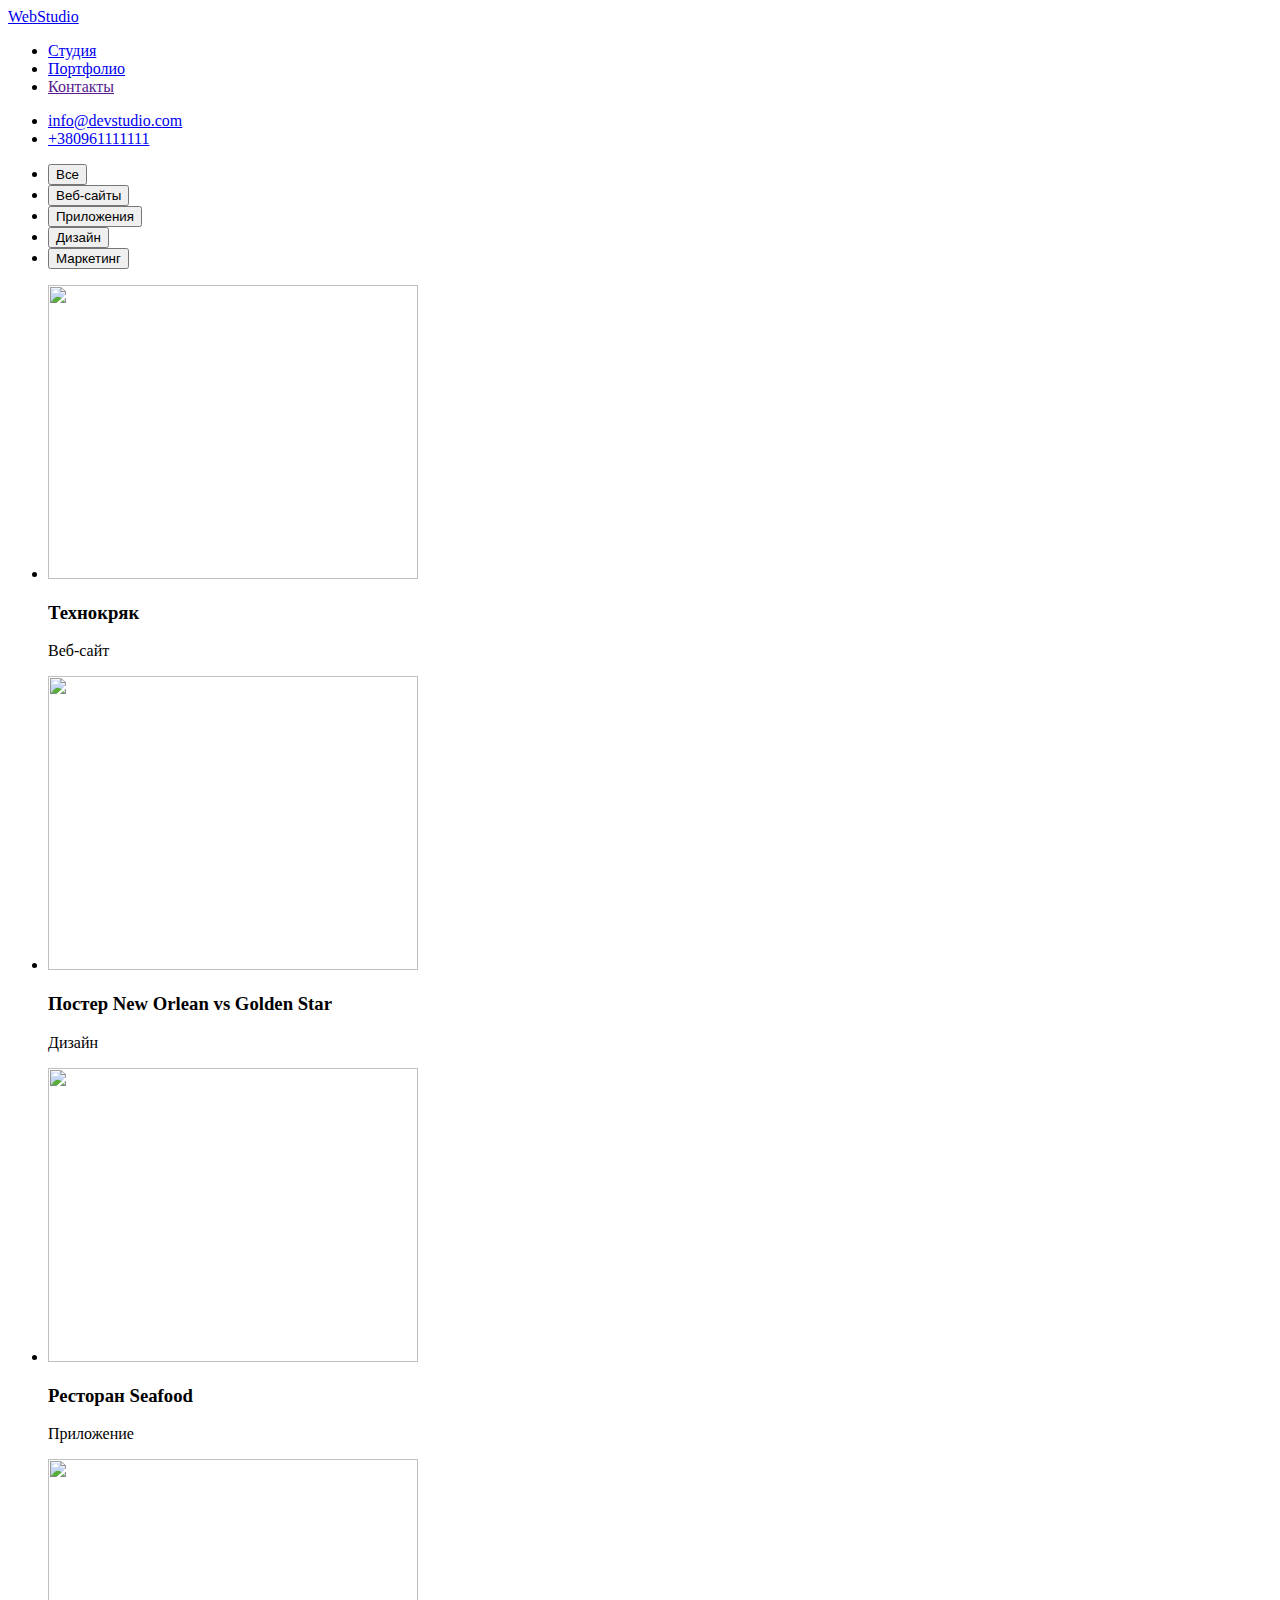
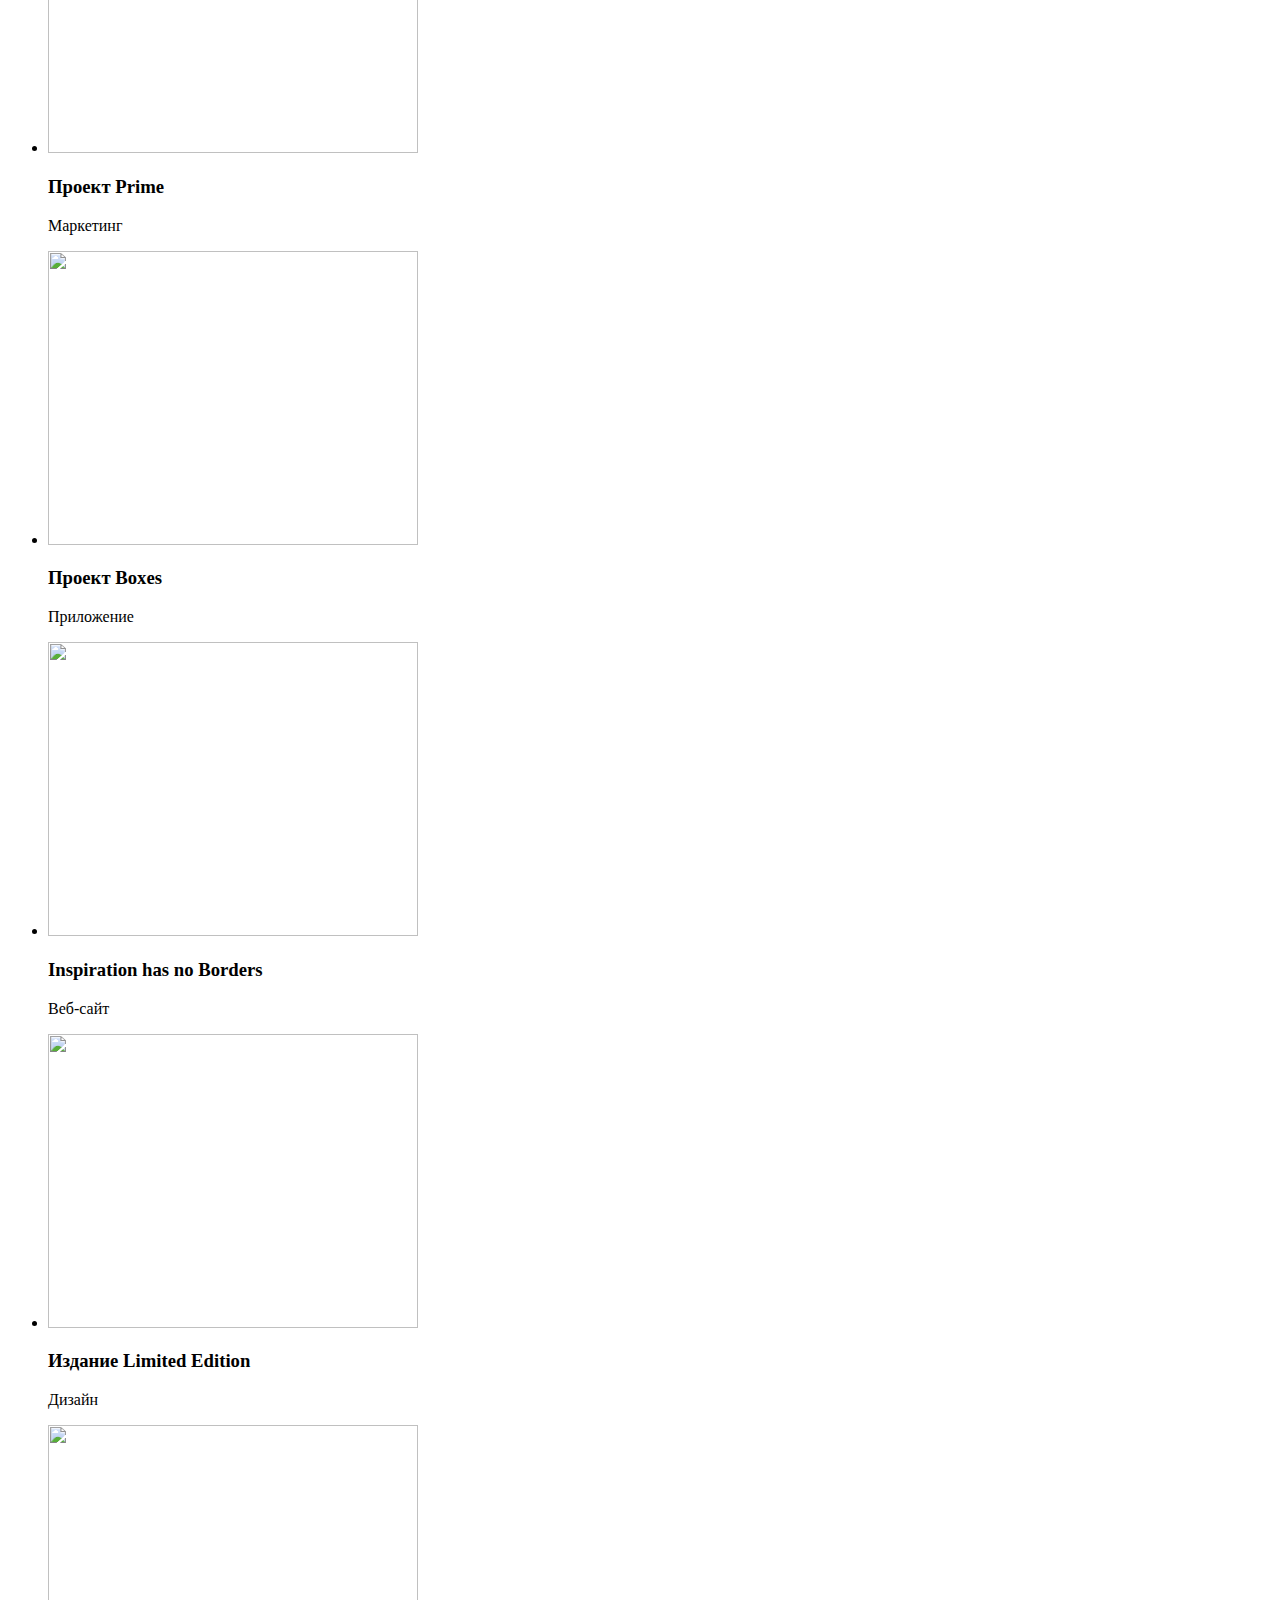
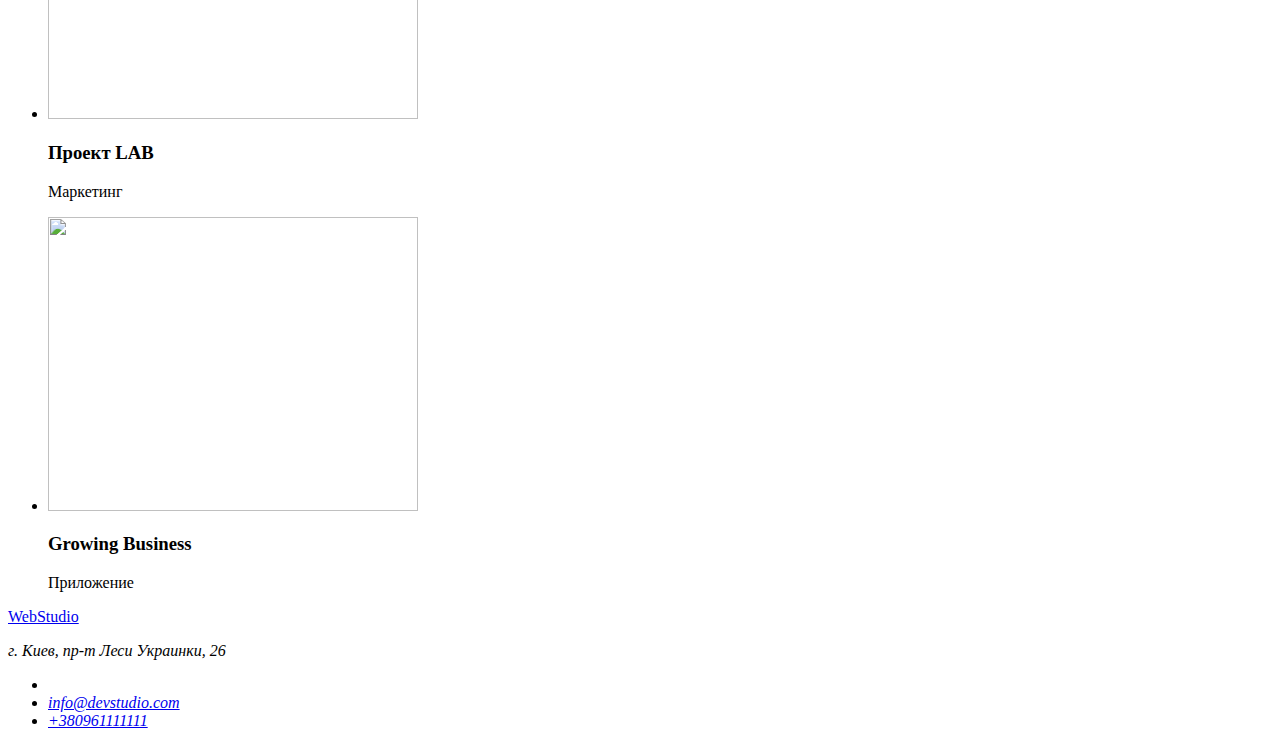
==== Portfolio.html @ 430d6d81 "Add files via upload" ====
<!DOCTYPE html>
<html lang="ru">
<head>
    <meta charset="UTF-8">
    <meta http-equiv="X-UA-Compatible" content="IE=edge">
    <meta name="viewport" content="width=device-width, initial-scale=1.0">
    <title>Студия</title>
    <link rel="preconnect" href="https://fonts.googleapis.com">
    <link rel="preconnect" href="https://fonts.gstatic.com" crossorigin>
    <link href="https://fonts.googleapis.com/css2?family=Raleway:wght@700&family=Roboto:wght@400;500;700;900&display=swap"
        rel="stylesheet">

    <link rel="stylesheet" href="/css/styles.css">
</head>
<body>
    <!--header-->
    <header>
        <nav>
            <a href="/index.html">WebStudio</a>
            <ul>
                <li>
                    <a href="/index.html">Студия</a>
                </li>
                <li>
                    <a href="/Portfolio.html">Портфолио</a>
                </li>
                <li>
                    <a href="">Контакты</a>
                </li>
            </ul>
        </nav>

        <ul>
            <li> <a href="mailto:info@devstudio.com">info@devstudio.com</a></li>
            <li> <a href="tel:+380961111111">+380961111111</a></li>
        </ul>

    </header>




    <!--Main-->
    <main>
        <section>
            <ul>
                <li><button type="button" class="button">Все</button></li>
                <li><button type="button" class="button">Веб-сайты</button></li>
                <li><button type="button" class="button">Приложения</button></li>
                <li><button type="button" class="button">Дизайн</button></li>
                <li><button type="button" class="button">Маркетинг</button></li>

            </ul>
            
            
            
            
                        
      

            <ul>
                <li>
                    <img src="/img/Web 1.png" width="370" height="294" alt="">
                    <h3>Технокряк</h3>
                    <p>Веб-сайт</p>
                </li>
                <li>
                    <img src="/img/Bascketball.png" width="370" height="294" alt="">
                    <h3>Постер New Orlean vs Golden Star</h3>
                    <p>Дизайн</p>
                </li>
                <li>
                    <img src="/img/sea food.png" width="370" height="294" alt="">
                    <h3>Ресторан Seafood</h3>
                    <p>Приложение</p>
                </li>
                <li>
                    <img src="/img/ear.png" width="370" height="294" alt="">
                    <h3>Проект Prime</h3>
                    <p>Маркетинг</p>
                </li>
                <li>
                    <img src="/img/boxes.png" width="370" height="294" alt="">
                    <h3>Проект Boxes</h3>
                    <p>Приложение</p>
                </li>
                <li>
                    <img src="/img/display.png" width="370" height="294" alt="">
                    <h3>Inspiration has no Borders</h3>
                    <p>Веб-сайт</p>
                </li>
                <li>
                    <img src="/img/magazin.png" width="370" height="294" alt="">
                    <h3>Издание Limited Edition</h3>
                    <p>Дизайн</p>
                </li>
                <li>
                    <img src="/img/label.png" width="370" height="294" alt="">
                    <h3>Проект LAB</h3>
                    <p>Маркетинг</p>
                </li>
                <li>
                    <img src="/img/laptop.png" width="370" height="294" alt="">
                    <h3>Growing Business</h3>
                    <p>Приложение</p>
                </li>
                
            </ul>
        </section>

        

        

    </main>




    <footer>
        <a href="/index.html">WebStudio</a>
        <address>
            <p>г. Киев, пр-т Леси Украинки, 26</p>
            <ul>
                <li>
                    <li><a href="mailto:info@devstudio.com ">info@devstudio.com</a></li>
                    <li><a href="tel:+380961111111">+380961111111</a></li>
                </li>
            </ul>
        </address>

    </footer>


    
</body>
</html>
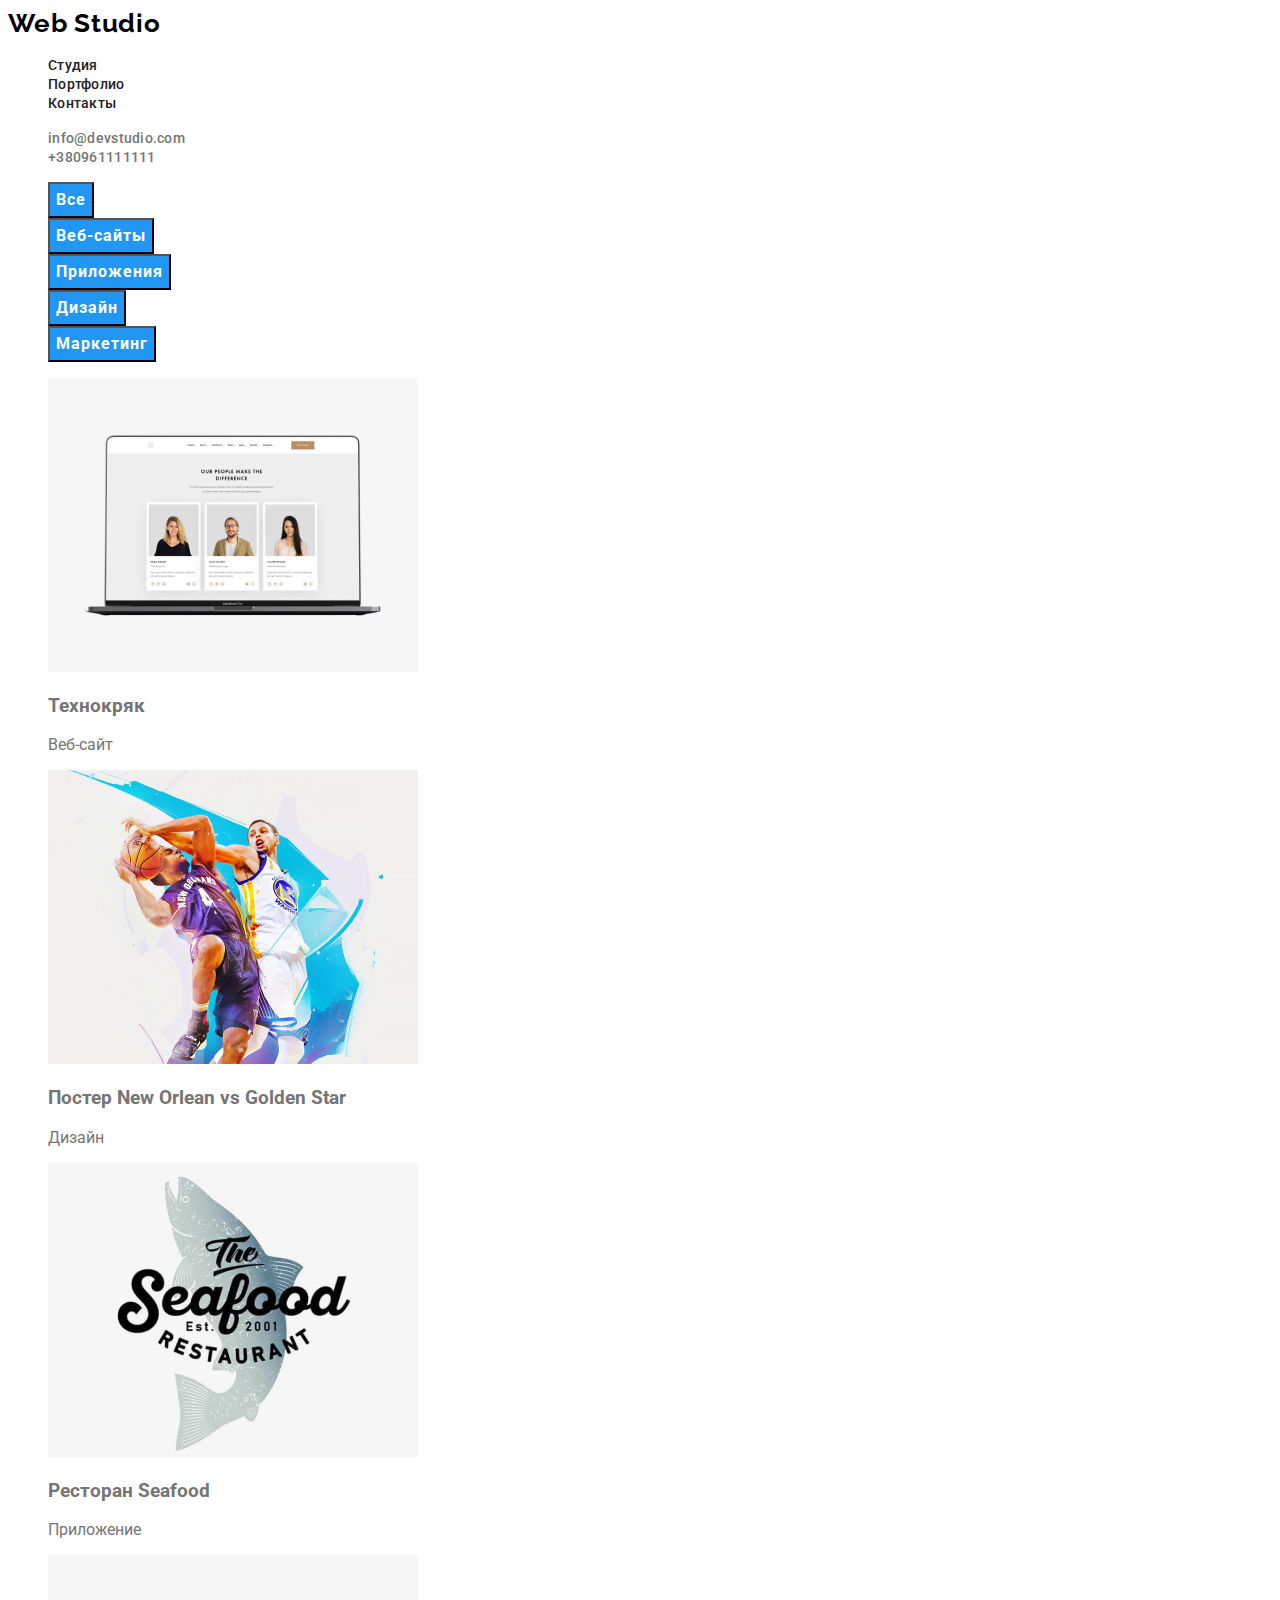
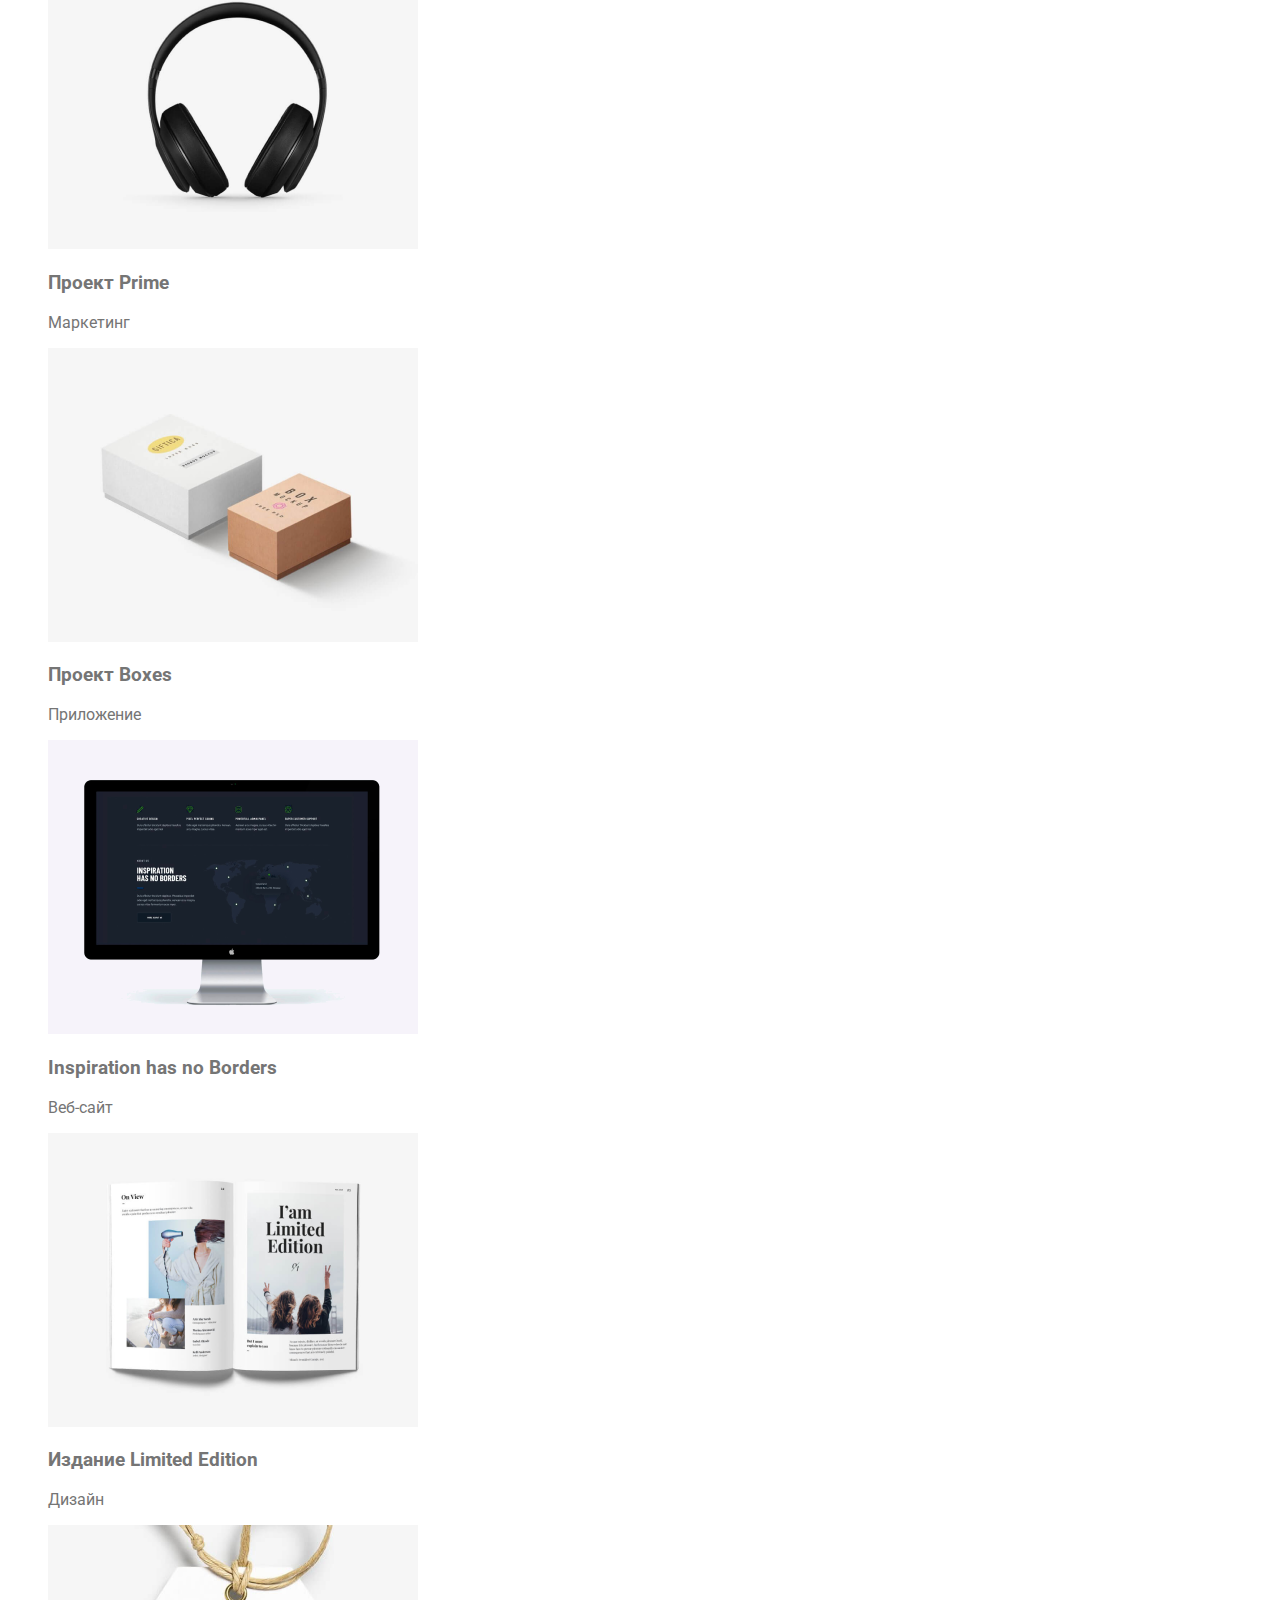
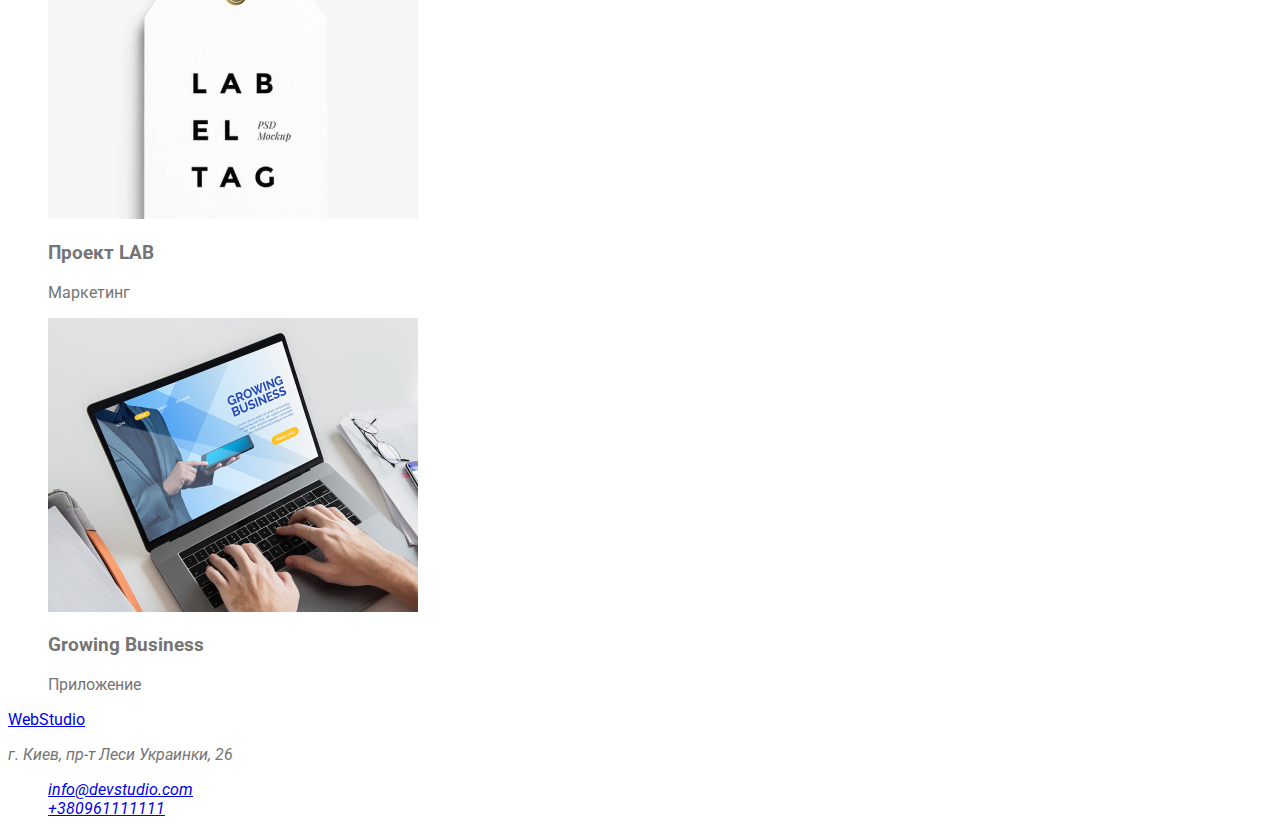
==== commit e15c9e68: "CSS working on" ====
--- a/Portfolio.html
+++ b/Portfolio.html
@@ -16,13 +16,13 @@
     <!--header-->
     <header>
         <nav>
-            <a href="/index.html">WebStudio</a>
-            <ul>
+            <a href="/index.html" class="logo"> <span class="logo" >Web</span> Studio</a>
+            <ul class="site-nav">
                 <li>
-                    <a href="/index.html">Студия</a>
+                    <a href="/index.html" >Студия</a>
                 </li>
                 <li>
-                    <a href="/Portfolio.html">Портфолио</a>
+                    <a href="/Portfolio.html" class="current-page">Портфолио</a>
                 </li>
                 <li>
                     <a href="">Контакты</a>
@@ -30,7 +30,7 @@
             </ul>
         </nav>
 
-        <ul>
+        <ul class="connection" >
             <li> <a href="mailto:info@devstudio.com">info@devstudio.com</a></li>
             <li> <a href="tel:+380961111111">+380961111111</a></li>
         </ul>
--- a/css/styles.css
+++ b/css/styles.css
@@ -0,0 +1,125 @@
+/* main text color: #757575;*/
+/* secondary text color: #212121;  */
+/* белый #FFFFFF */
+/* акцент синий #2196F3 */
+/* первичный цвет фона #E5E5E5; */
+/* вторичный цвет фона #2F303A; */
+/* цвет фона наша команда #F5F4FA */
+
+
+:root {
+    --primary-text-color: #757575;
+    --secondary-text-color: #212121;
+    --accent-color: #2196F3;
+    --accent-second-color: #FFFFFF;
+    --primary-background-color: #e5e5e5;
+    --secondary-background-color: #2F303A;
+    --stuff-background-color: #F5F4FA:
+}
+
+
+body {
+    background-color: #FFFFFF;
+    color: var(--primary-text-color);
+    font-family: Roboto, sans-serif;
+    }
+ul {list-style: none;
+}    
+
+
+.logo {
+    font: Raleway;
+    font-family: 'Raleway';
+font-style: normal;
+font-weight: 700;
+font-size: 26px;
+line-height: 31px;
+letter-spacing: 0.03em;
+text-decoration: none;
+color: #000000;
+}
+
+.web {
+    color: var(--accent-color);
+}
+
+.site-nav a {
+    font-family: 'Roboto';
+font-style: normal;
+font-weight: 500;
+font-size: 14px;
+line-height: 16px;
+letter-spacing: 0.02em;
+color: var(--secondary-text-color);
+text-decoration: none;
+}
+
+.site-nav a:hover,
+.site-nav a:focus {
+    color: var(--accent-color);
+}
+
+/* .current-page{
+    color: var(--accent-color);
+} */
+
+.connection a{
+    font-family: 'Roboto';
+font-style: normal;
+font-weight: 500;
+font-size: 14px;
+line-height: 16px;
+letter-spacing: 0.02em;
+color: var(--primary-text-color);
+text-decoration: none;
+}
+.connection a:hover,
+.connection a:focus {
+    color: var(--accent-color);
+}
+
+/* Main */
+.hero{
+    background-color: var(--secondary-background-color);
+}
+
+.hero-title{
+    font-family: 'Roboto';
+font-style: normal;
+font-weight: 900;
+font-size: 44px;
+line-height: 60px;
+text-align: center;
+letter-spacing: 0.06em;
+text-transform: uppercase;
+color: var(--accent-second-color);
+}
+
+.button{
+    font-family: 'Roboto';
+    font-style: normal;
+    font-weight: 700;
+    font-size: 16px;
+    line-height: 30px;
+    /* identical to box height, or 188% */
+    
+    display: flex;
+    align-items: center;
+    text-align: center;
+    letter-spacing: 0.06em;
+    background-color: var(--accent-color);
+    color: var(--accent-second-color);
+    cursor: pointer;
+}
+
+/* Advantage */
+.advantage-title{
+    font-family: 'Roboto';
+font-style: normal;
+font-weight: 700;
+font-size: 14px;
+line-height: 16px;
+letter-spacing: 0.03em;
+text-transform: uppercase;
+color: var(--secondary-text-color);
+}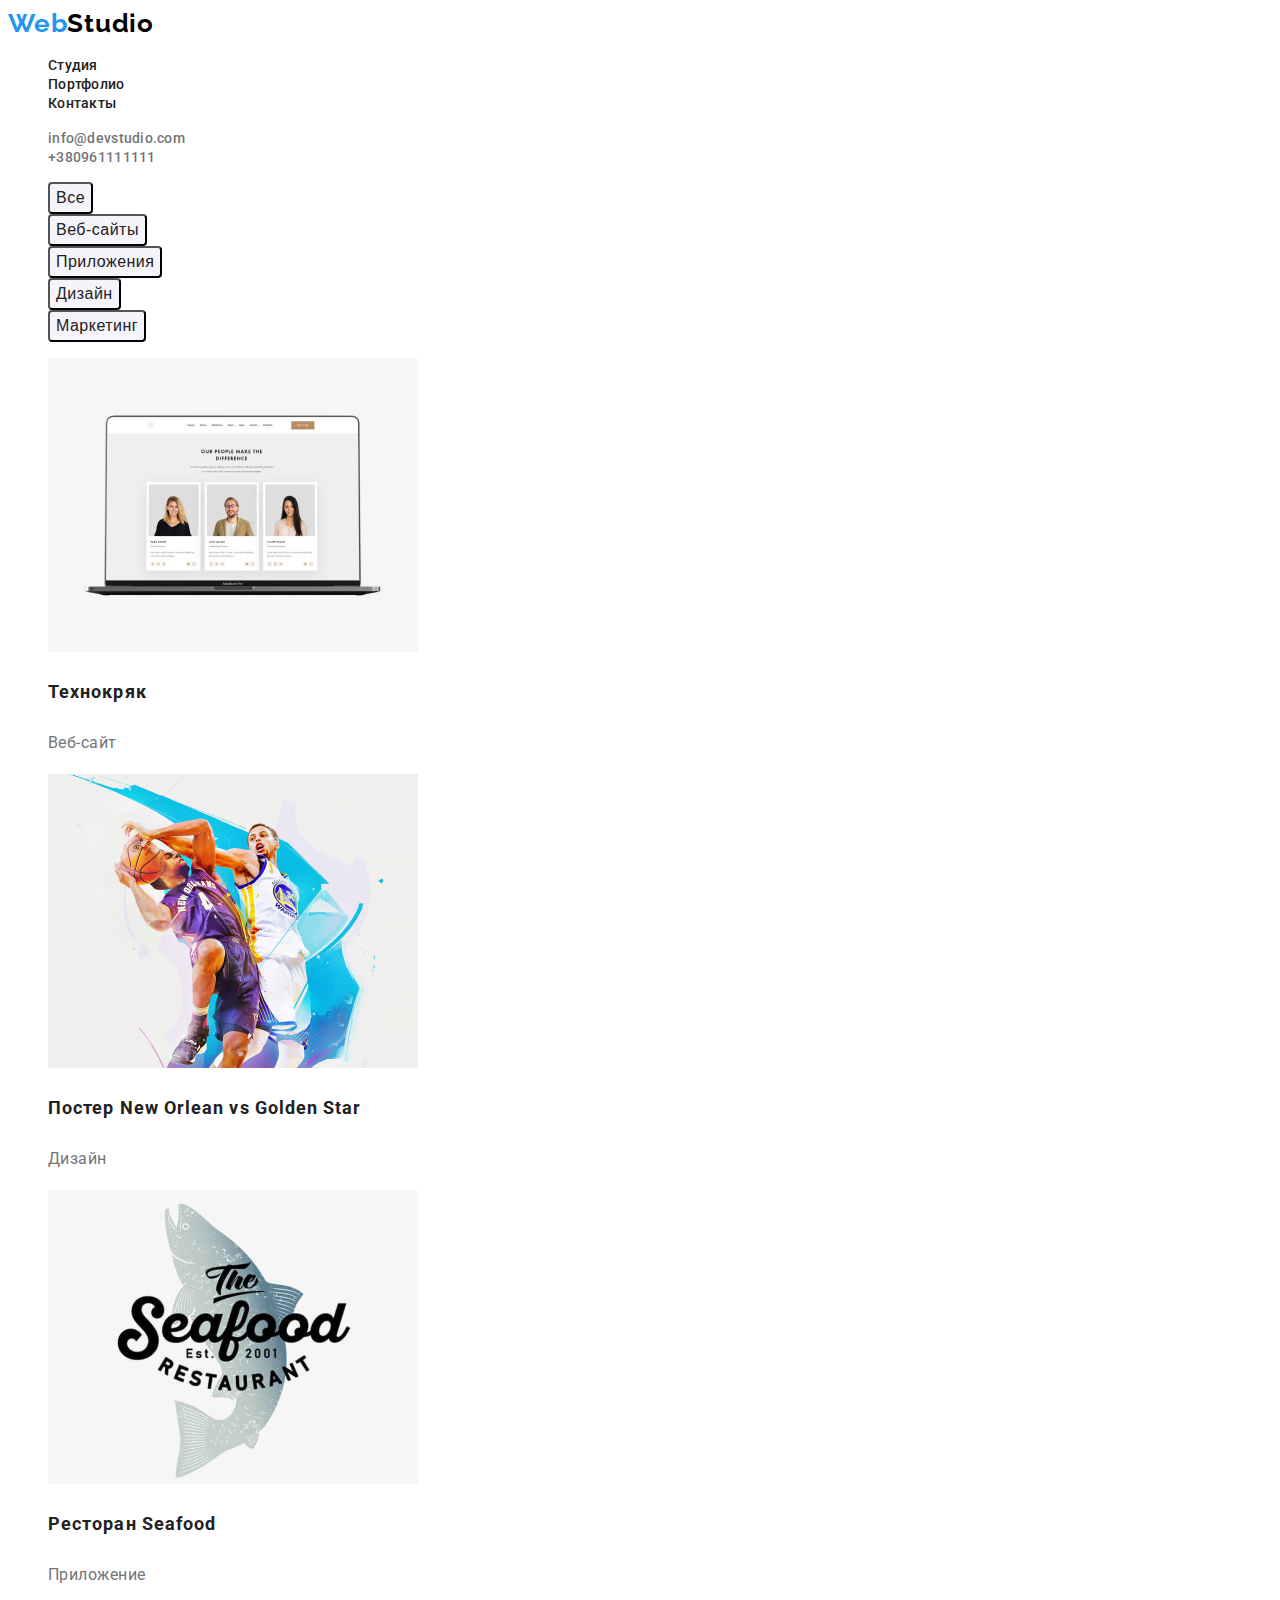
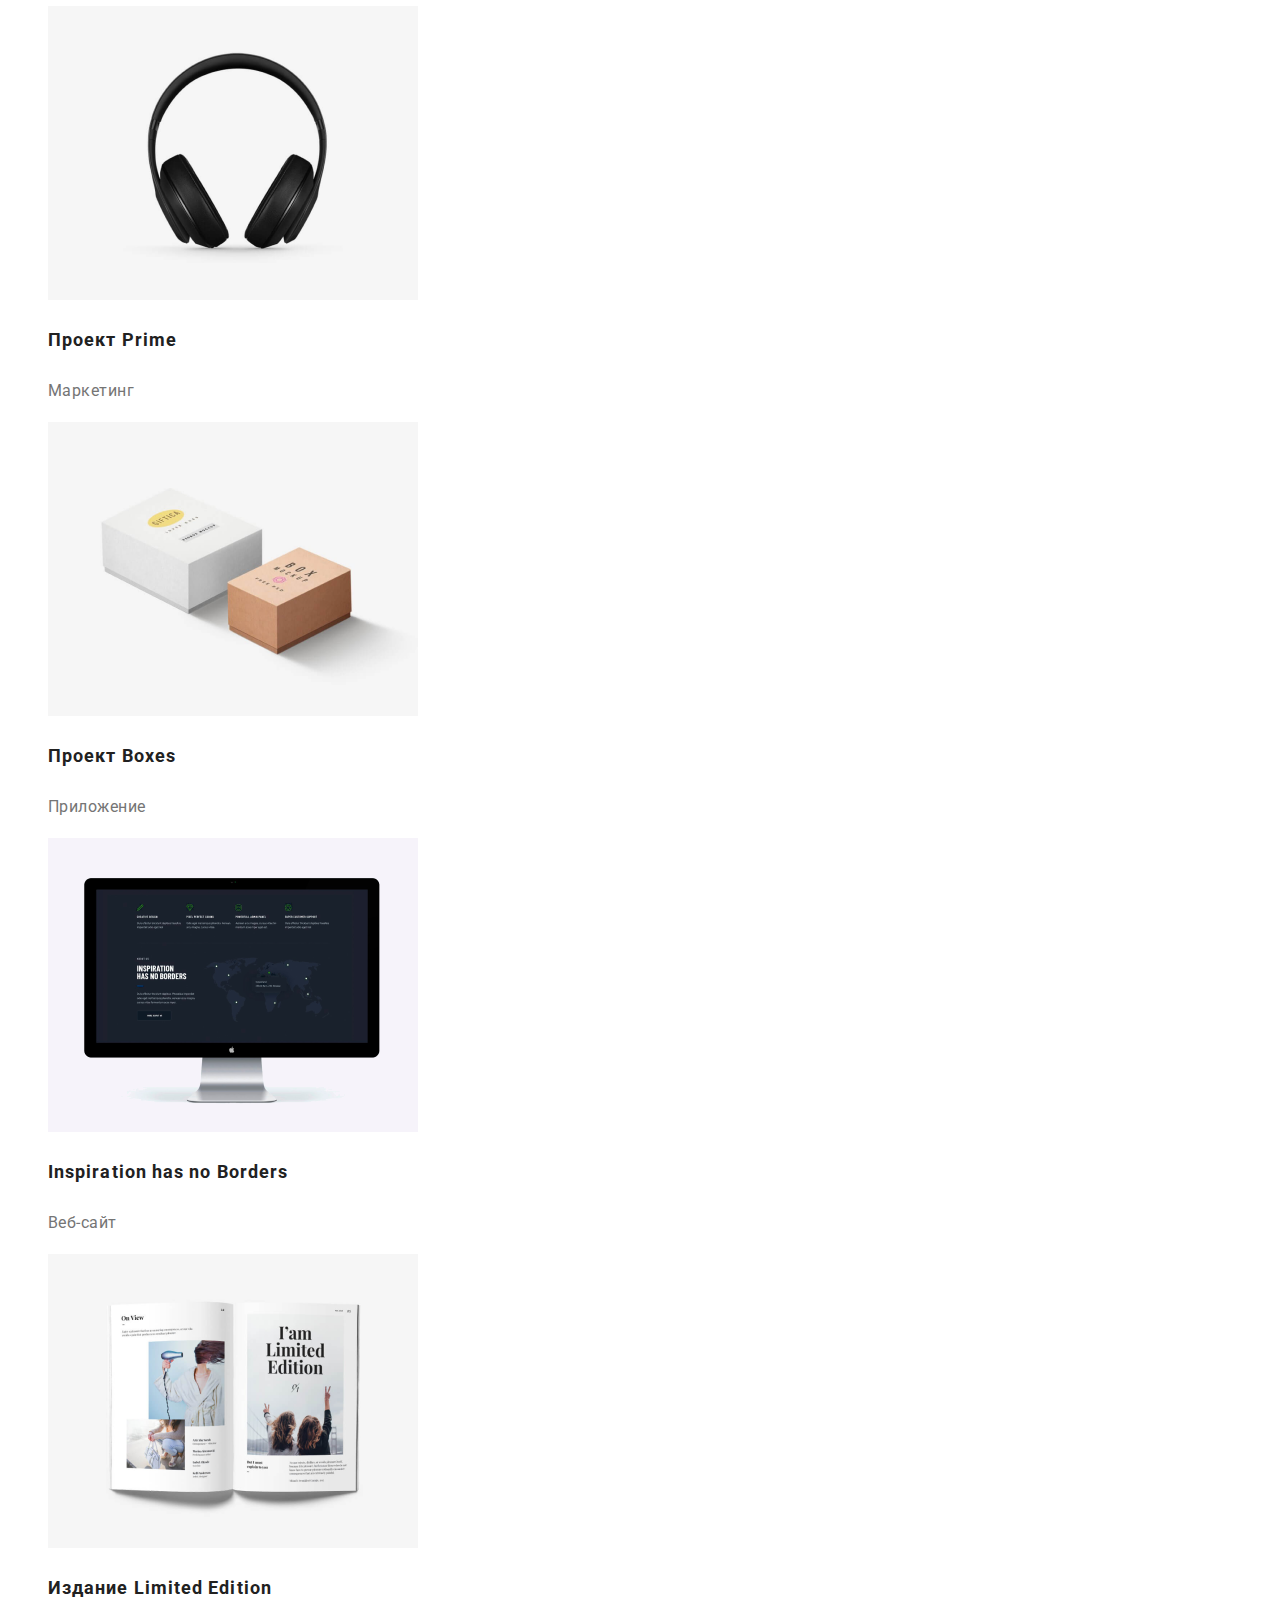
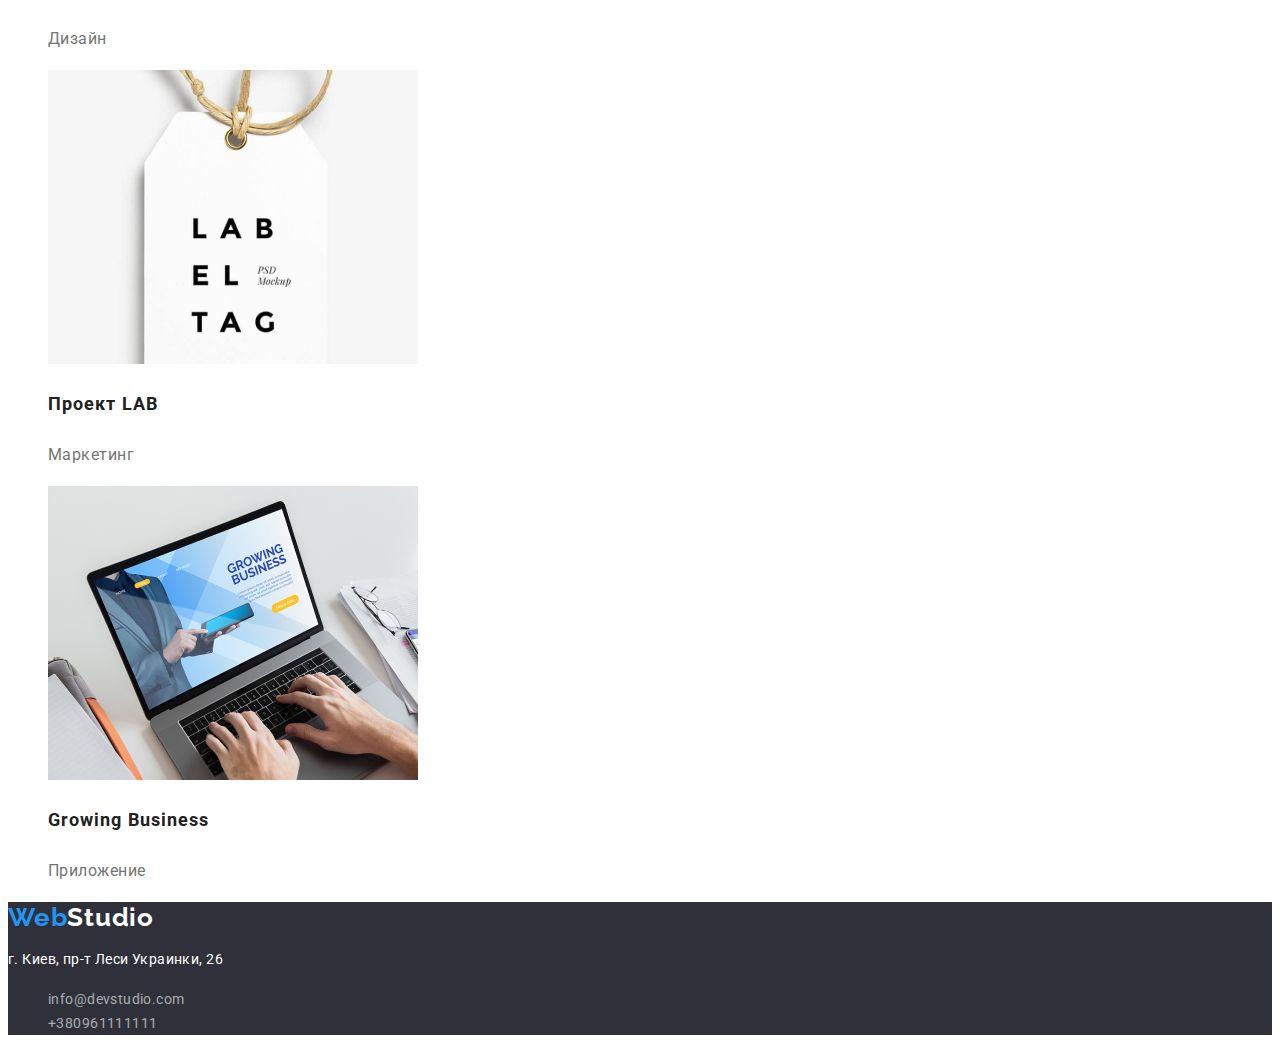
==== commit 67eb81ec: "Practica 2" ====
--- a/Portfolio.html
+++ b/Portfolio.html
@@ -16,13 +16,13 @@
     <!--header-->
     <header>
         <nav>
-            <a href="/index.html" class="logo"> <span class="logo" >Web</span> Studio</a>
+            <a href="/index.html" class="logo"><span class="web">Web</span>Studio</a>
             <ul class="site-nav">
                 <li>
-                    <a href="/index.html" >Студия</a>
+                    <a href="/index.html" class="current-page">Студия</a>
                 </li>
                 <li>
-                    <a href="/Portfolio.html" class="current-page">Портфолио</a>
+                    <a href="/Portfolio.html">Портфолио</a>
                 </li>
                 <li>
                     <a href="">Контакты</a>
@@ -30,9 +30,9 @@
             </ul>
         </nav>
 
-        <ul class="connection" >
-            <li> <a href="mailto:info@devstudio.com">info@devstudio.com</a></li>
-            <li> <a href="tel:+380961111111">+380961111111</a></li>
+        <ul class="connection">
+            <li class=""> <a href="mailto:info@devstudio.com">info@devstudio.com</a></li>
+            <li class=""> <a href="tel:+380961111111">+380961111111</a></li>
         </ul>
 
     </header>
@@ -42,13 +42,13 @@
 
     <!--Main-->
     <main>
-        <section>
-            <ul>
-                <li><button type="button" class="button">Все</button></li>
-                <li><button type="button" class="button">Веб-сайты</button></li>
-                <li><button type="button" class="button">Приложения</button></li>
-                <li><button type="button" class="button">Дизайн</button></li>
-                <li><button type="button" class="button">Маркетинг</button></li>
+        <section class="section">
+            <ul class="portfolio-btns">
+                <li><button type="button" class="btn">Все</button></li>
+                <li><button type="button" class="btn">Веб-сайты</button></li>
+                <li><button type="button" class="btn">Приложения</button></li>
+                <li><button type="button" class="btn">Дизайн</button></li>
+                <li><button type="button" class="btn">Маркетинг</button></li>
 
             </ul>
             
@@ -61,48 +61,48 @@
             <ul>
                 <li>
                     <img src="/img/Web 1.png" width="370" height="294" alt="">
-                    <h3>Технокряк</h3>
-                    <p>Веб-сайт</p>
+                    <h3 class="project-title">Технокряк</h3>
+                    <p class="project-text">Веб-сайт</p>
                 </li>
                 <li>
                     <img src="/img/Bascketball.png" width="370" height="294" alt="">
-                    <h3>Постер New Orlean vs Golden Star</h3>
-                    <p>Дизайн</p>
+                    <h3 class="project-title">Постер New Orlean vs Golden Star</h3>
+                    <p class="project-text">Дизайн</p>
                 </li>
                 <li>
                     <img src="/img/sea food.png" width="370" height="294" alt="">
-                    <h3>Ресторан Seafood</h3>
-                    <p>Приложение</p>
+                    <h3 class="project-title">Ресторан Seafood</h3>
+                    <p class="project-text">Приложение</p>
                 </li>
                 <li>
                     <img src="/img/ear.png" width="370" height="294" alt="">
-                    <h3>Проект Prime</h3>
-                    <p>Маркетинг</p>
+                    <h3 class="project-title">Проект Prime</h3>
+                    <p class="project-text">Маркетинг</p>
                 </li>
                 <li>
                     <img src="/img/boxes.png" width="370" height="294" alt="">
-                    <h3>Проект Boxes</h3>
-                    <p>Приложение</p>
+                    <h3 class="project-title">Проект Boxes</h3>
+                    <p class="project-text">Приложение</p>
                 </li>
                 <li>
                     <img src="/img/display.png" width="370" height="294" alt="">
-                    <h3>Inspiration has no Borders</h3>
-                    <p>Веб-сайт</p>
+                    <h3 class="project-title">Inspiration has no Borders</h3>
+                    <p class="project-text">Веб-сайт</p>
                 </li>
                 <li>
                     <img src="/img/magazin.png" width="370" height="294" alt="">
-                    <h3>Издание Limited Edition</h3>
-                    <p>Дизайн</p>
+                    <h3 class="project-title">Издание Limited Edition</h3>
+                    <p class="project-text">Дизайн</p>
                 </li>
                 <li>
                     <img src="/img/label.png" width="370" height="294" alt="">
-                    <h3>Проект LAB</h3>
-                    <p>Маркетинг</p>
+                    <h3 class="project-title">Проект LAB</h3>
+                    <p class="project-text">Маркетинг</p>
                 </li>
                 <li>
                     <img src="/img/laptop.png" width="370" height="294" alt="">
-                    <h3>Growing Business</h3>
-                    <p>Приложение</p>
+                    <h3 class="project-title">Growing Business</h3>
+                    <p class="project-text">Приложение</p>
                 </li>
                 
             </ul>
@@ -117,15 +117,14 @@
 
 
 
-    <footer>
-        <a href="/index.html">WebStudio</a>
+    <footer class="footer">
+        <a href="/index.html" class="logo"><span class="web">Web</span><span class="studio">Studio</span></a>
         <address>
-            <p>г. Киев, пр-т Леси Украинки, 26</p>
-            <ul>
-                <li>
-                    <li><a href="mailto:info@devstudio.com ">info@devstudio.com</a></li>
-                    <li><a href="tel:+380961111111">+380961111111</a></li>
-                </li>
+            <p class="address">г. Киев, пр-т Леси Украинки, 26</p>
+            <ul class="footer-connection">                    
+                <li><a href="mailto:info@devstudio.com ">info@devstudio.com</a></li>
+                <li><a href="tel:+380961111111">+380961111111</a></li>
+                
             </ul>
         </address>
 
--- a/css/styles.css
+++ b/css/styles.css
@@ -59,12 +59,10 @@
     color: var(--accent-color);
 }
 
-/* .current-page{
-    color: var(--accent-color);
-} */
+
 
 .connection a{
-    font-family: 'Roboto';
+font-family: 'Roboto';
 font-style: normal;
 font-weight: 500;
 font-size: 14px;
@@ -76,6 +74,10 @@
 .connection a:hover,
 .connection a:focus {
     color: var(--accent-color);
+}
+
+.current-page{
+color: var(--accent-color);
 }
 
 /* Main */
@@ -114,7 +116,7 @@
 
 /* Advantage */
 .advantage-title{
-    font-family: 'Roboto';
+font-family: 'Roboto';
 font-style: normal;
 font-weight: 700;
 font-size: 14px;
@@ -122,4 +124,144 @@
 letter-spacing: 0.03em;
 text-transform: uppercase;
 color: var(--secondary-text-color);
+}
+
+.advantage-text {
+    font-family: 'Roboto';
+font-style: normal;
+font-weight: 400;
+font-size: 14px;
+line-height: 24px;
+letter-spacing: 0.03em;
+
+}
+
+.section-title{
+    font-family: 'Roboto';
+font-style: normal;
+font-weight: 700;
+font-size: 36px;
+line-height: 42px;
+/* text-align: center; */
+letter-spacing: 0.03em;
+color: var(--secondary-text-color);
+}
+
+
+.stuff-section{
+    background-color: #F5F4FA;
+}
+.stuff-title{
+    font-family: 'Roboto';
+font-style: normal;
+font-weight: 500;
+font-size: 16px;
+line-height: 19px;
+/* identical to box height */
+
+/* text-align: center; */
+letter-spacing: 0.03em;
+color: var(--secondary-text-color);
+}
+
+.stuff-text{
+font-family: 'Roboto' sans-serif;
+font-style: normal;
+font-weight: 400;
+font-size: 16px;
+line-height: 19px;
+/* identical to box height */
+
+/* text-align: center; */
+letter-spacing: 0.03em;
+color: var(--primary-text-color);
+}
+
+/* Footer */
+
+.footer{
+background-color: #2F303A;
+color:var(--accent-second-color);
+}
+.studio{
+font-family: 'Raleway' sans-serif;
+font-style: normal;
+font-weight: 700;
+font-size: 26px;
+line-height: 31px;
+letter-spacing: 0.03em;
+color: var(--accent-second-color);
+
+}
+.address{
+font-family: 'Roboto' sans-serif;
+font-style: normal;
+font-weight: 400;
+font-size: 14px;
+line-height: 24px;
+letter-spacing: 0.03em;
+color: var(--accent-second-color);
+}
+
+.footer-connection a{
+font-style: normal;
+font-weight: 400;
+font-size: 14px;
+line-height: 24px;
+letter-spacing: 0.03em;
+color: rgba(255, 255, 255, 0.6);
+text-decoration: none;
+}
+
+.footer-connection a:hover,
+.footer-connection a:focus {
+color: var(--accent-color);
+text-decoration: none;
+}
+
+
+/* Portfolio */
+
+
+.btn{
+font-family: 'Roboto' sans-serif;
+font-style: normal;
+font-weight: 500;
+font-size: 16px;
+line-height: 26px;
+text-align: center;
+letter-spacing: 0.03em;
+color: var(--secondary-text-color);
+background: #F5F4FA;
+border-radius: 4px;
+text-decoration: none;
+cursor: pointer;
+}
+
+.btn:focus,
+.btn:hover {
+    background: var(--accent-color);
+    color: var(--accent-second-color);
+}
+.project-title{
+font-family: 'Roboto' sans-serif;
+font-style: normal;
+font-weight: 700;
+font-size: 18px;
+line-height: 36px;
+
+letter-spacing: 0.06em;
+color: var(--secondary-text-color);
+
+}
+
+.project-text{
+font-family: 'Roboto' sans-serif;
+font-style: normal;
+font-weight: 400;
+font-size: 16px;
+line-height: 30px;
+letter-spacing: 0.03em;
+color:var(--primary-text-color);
+
 }